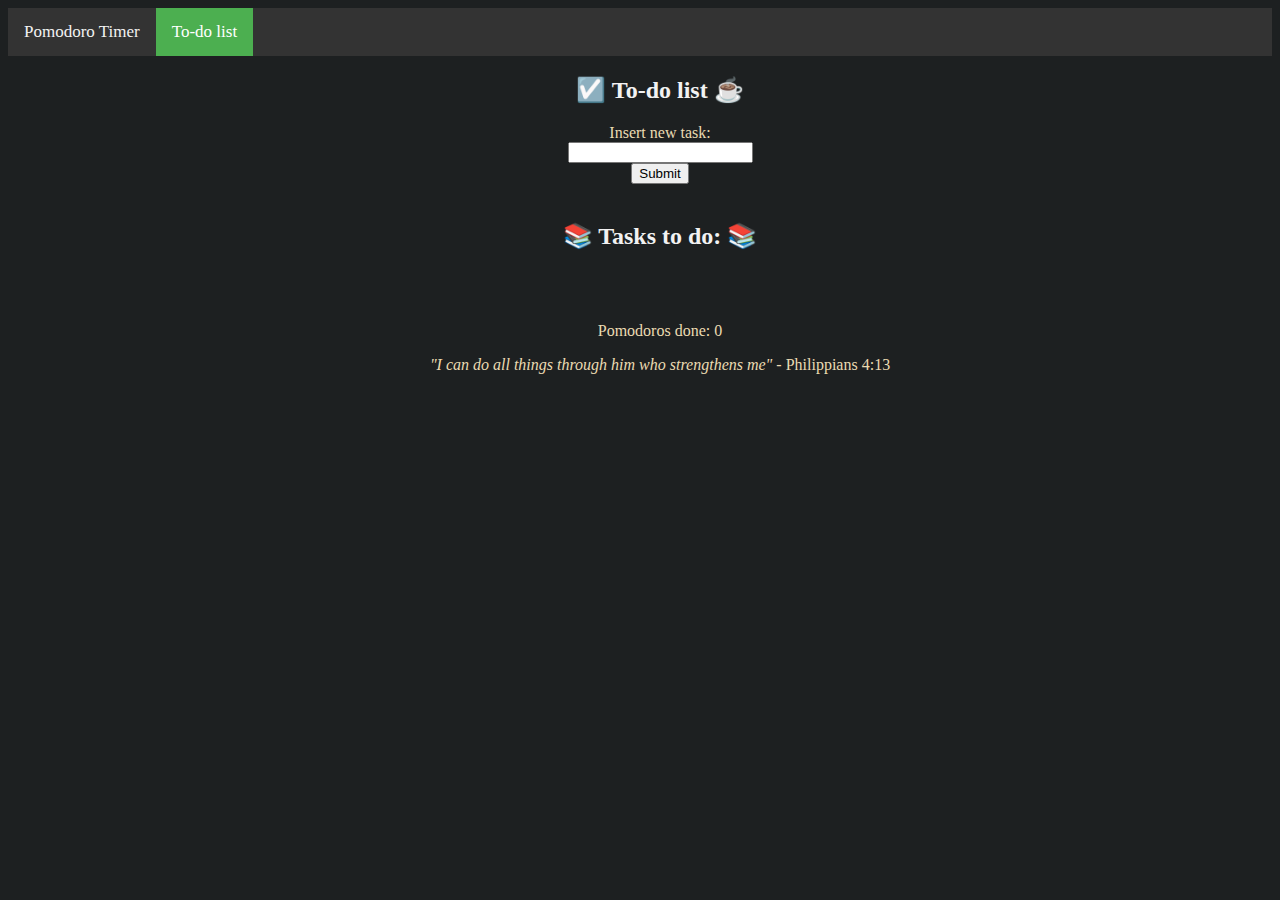
==== todo.html @ e48bba92 "Added todo list" ====
<!DOCTYPE html>
<html>
<head>
<meta charset="UTF-8">
<title>To-do list</title>
<link rel = "stylesheet"
    type = "text/css"
    href = "indexstyle.css" />
</head>

<body>
<div class="navigation">
    <a href="index.html">Pomodoro Timer</a>
    <a class="active" href="todo.html">To-do list</a>
</div>

<div class="text">
<h2 id="header">
☑️  To-do list ☕
</h2>

<form action="javascript:new_task()">
  <label for="fname">Insert new task:</label><br>
  <input type="text" id="newtask" name="newtask"><br>
  <input type="submit" value="Submit">
</form> 
<br>
<h2> 
📚 Tasks to do: 📚
</h2>
<br>
<form id="tasks">
</form>
<br>
<ul id="tasks_done">
</ul>

<p id="done">
Pomodoros done: 0
</p>

<p id="quote">
<em> "I can do all things through him who strengthens me"</em>
- Philippians 4:13
</p>
</div>

<script src="./todo.js">
</script>

</body>

</html>
---- indexstyle.css ----
body {
    background-color: #1d2021;
    color: #ebdbb2;
}

a {
    color: #689d6a;
}

h1 {
	color: #f2f2f2;
}

h2 {
	color: #f2f2f2;
}

#image_box img{
    display: block;
    margin-left: auto;
    margin-right: auto;
    width: 50%;
}

#image_box figcaption{
    font-style: italic;
    text-align: center;
    padding: 8px;
}

/*formatting for timer*/
/*Idea.. time gradually goes from red to green*/
#timer {
    text-align: center;
    color: red;
    display: inline;
    border: 2px;
    border-style: double;
    border-color: #f2f2f2;
    border-width: medium;
    padding: 5px;
}

/*block display for timer buttons*/
.buttons{
    display: block;
}

.text {
    text-align: center;
}

/* stuff for horizontally aligning divs*/

.parent {
    margin-bottom: 15px;
    padding: 10px;
    clear:both;
}
.left, .center, .right{
    float:left;
    width:30%;
    padding:8px;
}

/* Add a black background color to the top navigation */
.navigation {
  background-color: #333;
  overflow: hidden;
}

.text {
	margin-left: 40px;
}

/* Style the links inside the navigation bar */
.navigation a {
  float: left;
  color: #f2f2f2;
  text-align: center;
  padding: 14px 16px;
  text-decoration: none;
  font-size: 17px;
}

/* Change the color of links on hover */
.navigation a:hover {
  background-color: #ddd;
  color: black;
}

/* Add a color to the active/current link */
.navigation a.active {
  background-color: #4CAF50;
  color: white;
}
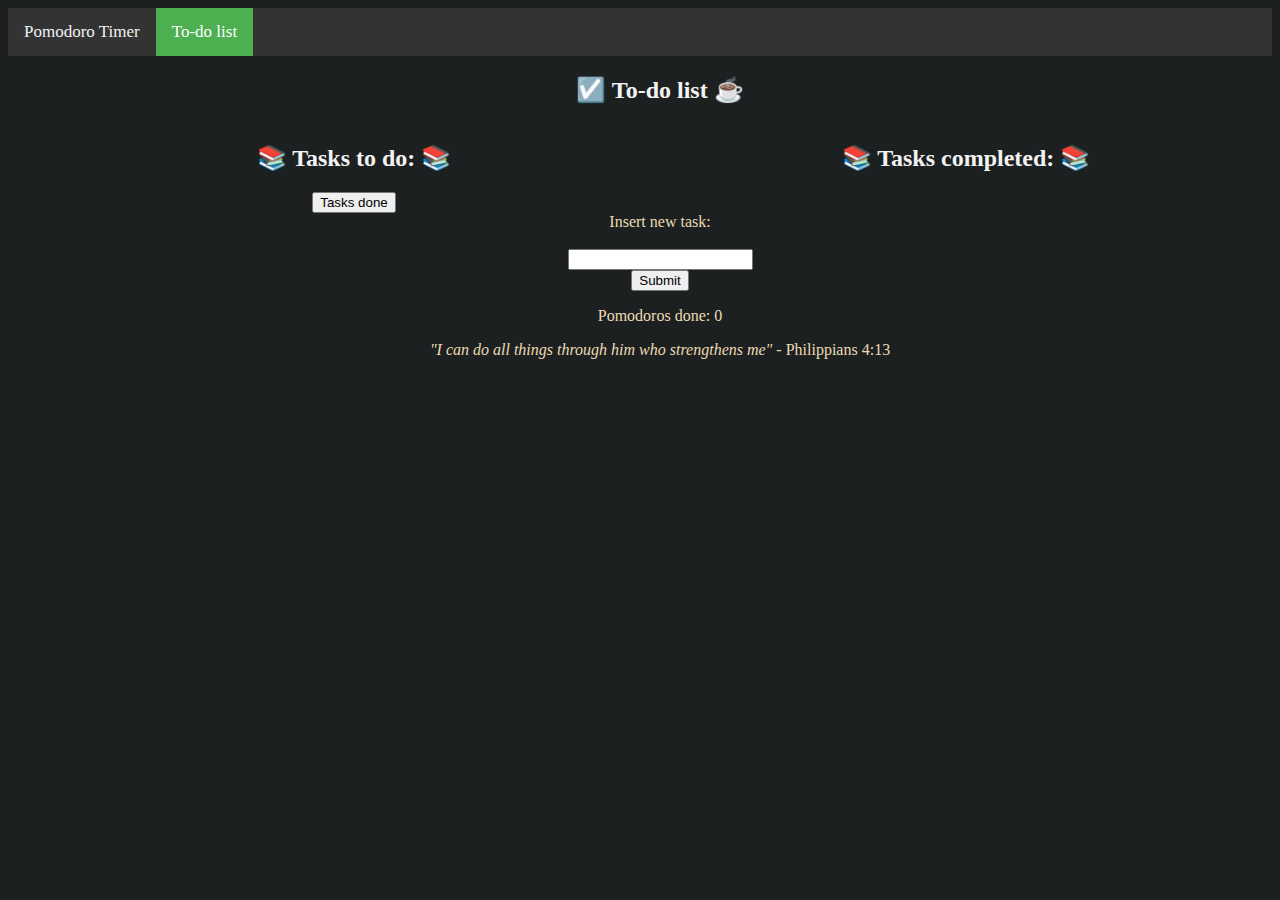
==== commit 70454d88: "you can now remove elements from todo list by checking them off." ====
--- a/todo.html
+++ b/todo.html
@@ -19,21 +19,31 @@
 ☑️  To-do list ☕
 </h2>
 
+<div class="row">
+<div class="column">
+<h2> 
+📚 Tasks to do: 📚
+</h2>
+<form id="tasks">
+</form>
+<button onclick="tasks_done()">Tasks done</button>
+</div>
+<div class="column">
+<h2> 
+📚 Tasks completed: 📚
+</h2>
+<ul id="tasks_done">
+</ul>
+</div>
+</div>
+
+<div style="display:block">
 <form action="javascript:new_task()">
-  <label for="fname">Insert new task:</label><br>
+  <label for="fname" style="display:block">Insert new task:</label><br>
   <input type="text" id="newtask" name="newtask"><br>
   <input type="submit" value="Submit">
 </form> 
-<br>
-<h2> 
-📚 Tasks to do: 📚
-</h2>
-<br>
-<form id="tasks">
-</form>
-<br>
-<ul id="tasks_done">
-</ul>
+</div>
 
 <p id="done">
 Pomodoros done: 0
--- a/indexstyle.css
+++ b/indexstyle.css
@@ -57,10 +57,23 @@
     padding: 10px;
     clear:both;
 }
-.left, .center, .right{
+.left, .right{
     float:left;
-    width:30%;
+    width:45%;
     padding:8px;
+}
+
+/* stuff for columns and rows*/
+.column {
+  float: left;
+  width: 50%;
+}
+
+/* Clear floats after the columns */
+.row:after {
+  content: "";
+  display: table;
+  clear: both;
 }
 
 /* Add a black background color to the top navigation */
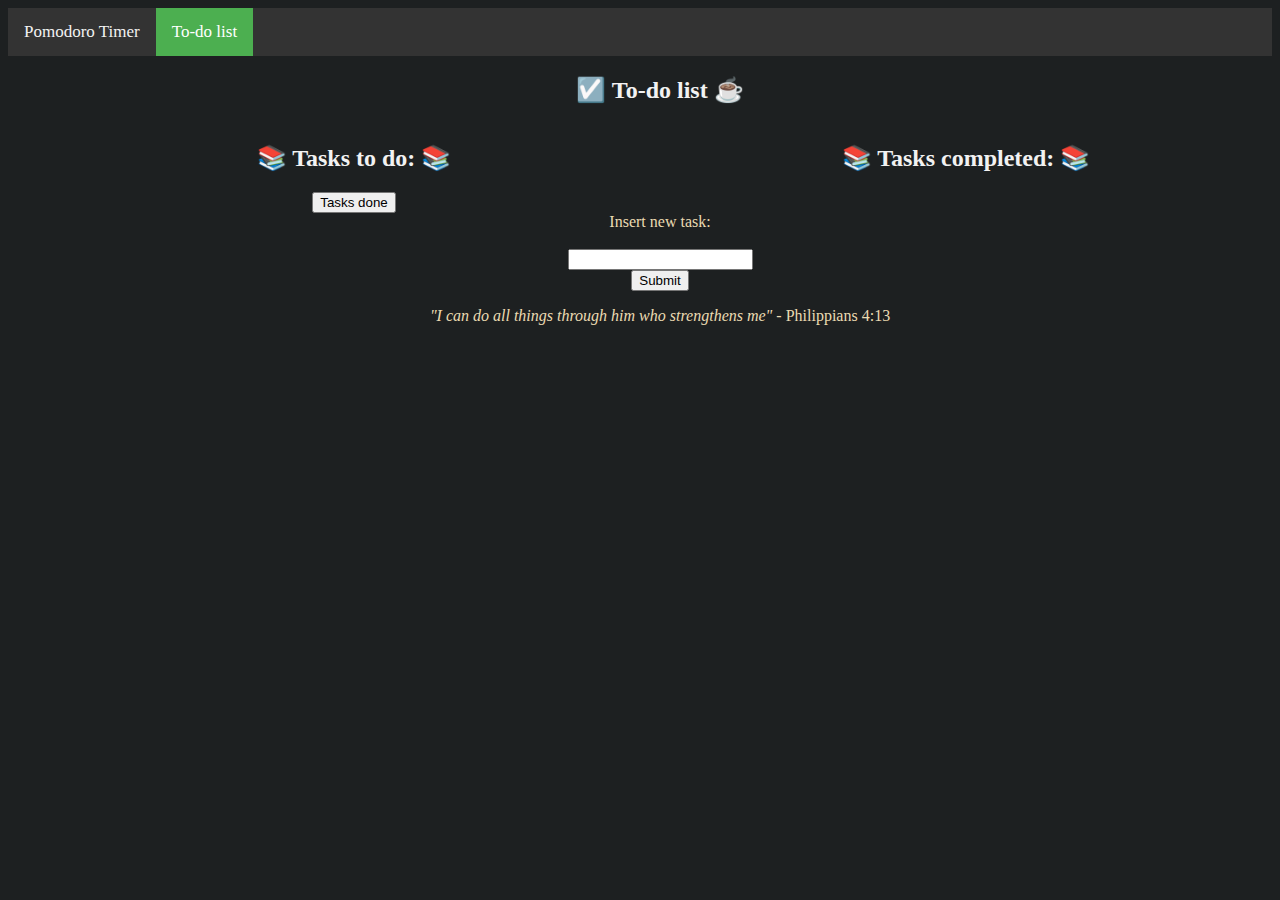
==== commit eca7f3c8: "add finished tasks to done list when finished'" ====
--- a/todo.html
+++ b/todo.html
@@ -45,10 +45,6 @@
 </form> 
 </div>
 
-<p id="done">
-Pomodoros done: 0
-</p>
-
 <p id="quote">
 <em> "I can do all things through him who strengthens me"</em>
 - Philippians 4:13
